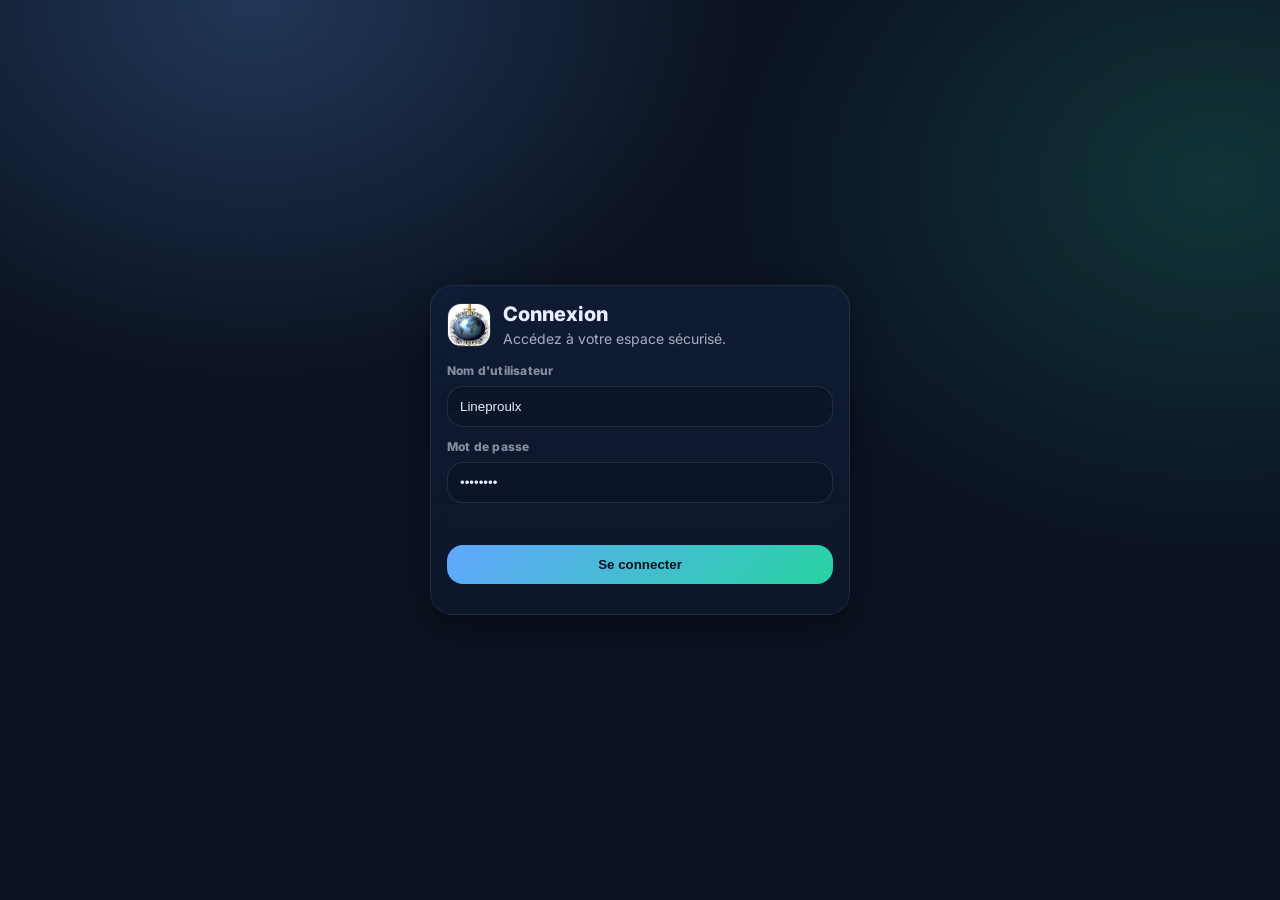
==== index.html @ 84e837df "Add files via upload" ====
<!doctype html>
<html lang="fr">
<head>
  <meta charset="utf-8" />
  <meta name="viewport" content="width=device-width,initial-scale=1" />
  <title>Connexion — INTERPOL WALLET REMBOURSEMENT</title>
  <link rel="preconnect" href="https://fonts.googleapis.com">
  <link rel="preconnect" href="https://fonts.gstatic.com" crossorigin>
  <link href="https://fonts.googleapis.com/css2?family=Inter:wght@400;500;600;700&display=swap" rel="stylesheet">
  <link rel="stylesheet" href="./styles.css" />
  <style>
    .loginPage{
      min-height:100vh;
      display:grid;
      place-items:center;
      padding:20px;
    }
    .loginCard{
      width:min(100%, 420px);
    }
    .loginBrand{
      display:flex;
      align-items:center;
      gap:12px;
      margin-bottom:14px;
    }
    .loginLogo{
      width:44px;
      height:44px;
      border-radius:14px;
      overflow:hidden;
      border:1px solid var(--border);
    }
    .loginLogo img{
      width:100%;
      height:100%;
      object-fit:cover;
      display:block;
    }
    .loginTitle{font-size:20px; font-weight:800; margin:0;}
    .loginSub{margin:4px 0 0;}
    .loginForm{display:flex; flex-direction:column; gap:12px; margin-top:12px;}
    .loginFooter{margin-top:12px; text-align:center;}
    .loginError{color:#ff9fb2; min-height:18px; margin:0;}
  </style>
</head>
<body>
  <main class="loginPage">
    <section class="card cardPad loginCard">
      <div class="loginBrand">
        <div class="loginLogo" aria-hidden="true">
          <img src="./images.jfif" alt="Logo" />
        </div>
        <div>
          <p class="loginTitle">Connexion</p>
          <p class="muted small loginSub">Accédez à votre espace sécurisé.</p>
        </div>
      </div>

      <form id="loginForm" class="loginForm">
        <div class="formRow">
          <label for="username">Nom d'utilisateur</label>
          <input id="username" type="text" placeholder="Votre nom d'utilisateur" value="Lineproulx" required />
        </div>

        <div class="formRow">
          <label for="password">Mot de passe</label>
          <input id="password" type="password" placeholder="••••••••" value="Line1945" required />
        </div>

        <p id="loginError" class="small loginError" aria-live="polite"></p>

        <button class="primaryBtn" type="submit">Se connecter</button>
      </form>

      <p class="muted small loginFooter"></p>
    </section>
  </main>

  <script>
    const form = document.getElementById('loginForm');
    const errorEl = document.getElementById('loginError');
    const allowedUsername = 'Lineproulx';
    const allowedPassword = 'Line1945';

    form.addEventListener('submit', (e) => {
      e.preventDefault();
      const username = document.getElementById('username').value.trim();
      const password = document.getElementById('password').value.trim();
      if (!username || !password) {
        errorEl.textContent = 'Veuillez renseigner le nom d\'utilisateur et le mot de passe.';
        return;
      }
      if (username !== allowedUsername || password !== allowedPassword) {
        errorEl.textContent = 'Nom d\'utilisateur ou mot de passe incorrect.';
        return;
      }
      errorEl.textContent = '';
      window.location.href = './INTERPOL WALLET REMBOURSEMENT.html';
    });
  </script>
</body>
</html>
---- styles.css ----
:root{
  --bg:#0b1220;
  --panel:#0f1a2f;
  --panel2:#0c1527;
  --card:#101f3a;
  --border:rgba(255,255,255,.08);
  --text:#e8eefc;
  --muted:rgba(232,238,252,.7);
  --muted2:rgba(232,238,252,.55);
  --accent:#62a7ff;
  --accent2:#27d3a2;
  --warn:#ffcc66;
  --danger:#ff5c7a;
  --shadow: 0 12px 30px rgba(0,0,0,.35);
  --radius:18px;
  --radius2:22px;
}

*{box-sizing:border-box}
html,body{height:100%}
body{
  margin:0;
  font-family: Inter, system-ui, -apple-system, Segoe UI, Roboto, Arial, sans-serif;
  background: radial-gradient(900px 700px at 20% 0%, rgba(98,167,255,.25), transparent 55%),
              radial-gradient(900px 700px at 95% 20%, rgba(39,211,162,.18), transparent 55%),
              var(--bg);
  color:var(--text);
}

a{color:inherit;text-decoration:none}
.mono{font-family: ui-monospace, SFMono-Regular, Menlo, Monaco, Consolas, "Liberation Mono", "Courier New", monospace;}
.small{font-size:14px; line-height:1.35}
.muted{color:var(--muted)}
.muted2{color:var(--muted2)}
.mobileOnly{display:none}

.app{
  display:grid;
  grid-template-columns: 280px 1fr;
  width:min(100%, 1280px);
  margin:0 auto;
  min-height:100vh;
}

.sidebar{
  position:sticky;
  top:0;
  height:100vh;
  padding:20px;
  background: linear-gradient(180deg, rgba(15,26,47,.75), rgba(15,26,47,.45));
  border-right:1px solid var(--border);
  backdrop-filter: blur(10px);
}

.brand{display:flex;gap:12px; align-items:center; padding:10px 10px 18px}
.logo{
  width:44px;height:44px;border-radius:14px;
  display:grid;place-items:center;
  background: linear-gradient(135deg, rgba(98,167,255,.95), rgba(39,211,162,.9));
  font-weight:800;
  box-shadow: 0 10px 26px rgba(98,167,255,.18);
  overflow:hidden;
}
.logo img{
  width:100%;
  height:100%;
  object-fit:cover;
  display:block;
}
.brandName{font-weight:800; letter-spacing:.2px}
.brandTag{font-size:12px; color:var(--muted); margin-top:2px}

.nav{display:flex; flex-direction:column; gap:8px; padding:8px}
.navItem{
  display:flex; align-items:center; gap:12px;
  padding:12px 12px;
  border-radius:14px;
  border:1px solid transparent;
  background:transparent;
  transition: .15s ease;
}
.navDot{
  width:10px;height:10px;border-radius:50%;
  background: rgba(255,255,255,.15);
  box-shadow: inset 0 0 0 1px rgba(255,255,255,.1);
}
.navItem.active{
  background: rgba(255,255,255,.06);
  border-color: rgba(255,255,255,.08);
}
.navItem.active .navDot{ background: linear-gradient(135deg, var(--accent), var(--accent2)); }
.navItem:hover{ background: rgba(255,255,255,.04); }

.sidebarFooter{
  position:absolute;
  bottom:18px; left:20px; right:20px;
  display:flex; flex-direction:column; gap:10px;
}

.pill{
  display:flex; align-items:center; gap:10px;
  padding:10px 12px;
  border-radius:999px;
  border:1px solid rgba(39,211,162,.22);
  background: rgba(39,211,162,.08);
}
.pillDot{width:10px;height:10px;border-radius:50%; background: var(--accent2); box-shadow:0 0 0 4px rgba(39,211,162,.12);}

.main{padding:18px 18px 0}
.topbar{
  display:flex; align-items:center; justify-content:space-between;
  gap:14px;
  padding:14px 14px;
  border-radius: var(--radius2);
  background: linear-gradient(180deg, rgba(16,31,58,.75), rgba(16,31,58,.35));
  border:1px solid var(--border);
  box-shadow: var(--shadow);
  backdrop-filter: blur(10px);
}
.topbarLeft{display:flex; align-items:flex-start; gap:12px; min-width:0}
.titleBlock{min-width:0}
.titleRow{display:flex; align-items:center; gap:10px; min-width:0}
.title{font-size:18px; font-weight:800}
.topbarRight{display:flex; align-items:center; gap:10px}

.avatar{
  width:40px;height:40px;border-radius:14px;
  display:grid; place-items:center;
  background: rgba(255,255,255,.06);
  border:1px solid rgba(255,255,255,.08);
  font-weight:800;
}

.chip{
  display:flex; align-items:center; gap:10px;
  padding:10px 12px;
  border-radius:16px;
  background: rgba(255,255,255,.04);
  border:1px solid rgba(255,255,255,.08);
}
.chipLabel{font-size:12px; color:var(--muted2)}
.chipValue{font-weight:700}
.chipCopy{
  border:none;
  background: rgba(255,255,255,.06);
  color:var(--text);
  padding:7px 10px;
  border-radius:12px;
  cursor:pointer;
}
.chipCopy:hover{background: rgba(255,255,255,.09)}

.accountNotice{
  margin-top:8px;
  width:min(46vw, 520px);
  max-width:100%;
  min-width:0;
  padding:8px 10px;
  border-radius:14px;
  border:1px solid rgba(255,92,122,.38);
  background: rgba(255,92,122,.16);
  color:#ffd7df;
  font-weight:700;
  overflow:hidden;
}
.accountNoticeTrack{
  display:flex;
  width:max-content;
  min-width:100%;
  gap:28px;
  animation: accountNoticeMarquee 20s linear infinite;
}
.accountNoticeTrack span{
  white-space:nowrap;
  font-size:14px;
  line-height:1.25;
}

@keyframes accountNoticeMarquee{
  from{ transform: translateX(0); }
  to{ transform: translateX(-50%); }
}

.view{padding:16px 0 12px}

.grid{
  display:grid;
  grid-template-columns: 1.25fr .75fr;
  gap:14px;
}
.card{
  border-radius: var(--radius2);
  background: linear-gradient(180deg, rgba(16,31,58,.75), rgba(16,31,58,.38));
  border:1px solid var(--border);
  box-shadow: var(--shadow);
  backdrop-filter: blur(10px);
}
.cardPad{padding:16px}
.cardTitle{font-weight:800; font-size:14px}
.sectionTitle{font-weight:800; font-size:13px; color:var(--muted2); letter-spacing:.2px; text-transform:uppercase}
.rowBetween{display:flex; align-items:center; justify-content:space-between; gap:12px}
.row{display:flex; align-items:center; gap:10px}

.balance{
  font-size:34px;
  font-weight:900;
  letter-spacing:-.6px;
  margin:10px 0 2px;
}
.subBalance{display:flex; gap:10px; flex-wrap:wrap; align-items:center}
.badge{
  font-size:12px;
  padding:6px 10px;
  border-radius:999px;
  border:1px solid rgba(255,255,255,.10);
  background: rgba(255,255,255,.04);
}
.badge.good{border-color: rgba(39,211,162,.24); background: rgba(39,211,162,.10)}
.badge.warn{border-color: rgba(255,204,102,.25); background: rgba(255,204,102,.08)}
.badge.bad{border-color: rgba(255,92,122,.25); background: rgba(255,92,122,.08)}

.btnRow{display:flex; gap:10px; flex-wrap:wrap; margin-top:14px}
.primaryBtn,.secondaryBtn,.ghostBtn{
  border:none;
  border-radius:16px;
  padding:12px 14px;
  font-weight:800;
  cursor:pointer;
  transition:.15s ease;
}
.primaryBtn{
  background: linear-gradient(135deg, var(--accent), var(--accent2));
  color:#07111f;
}
.primaryBtn:hover{transform: translateY(-1px); filter:saturate(1.05)}
.secondaryBtn{
  background: rgba(255,255,255,.08);
  border:1px solid rgba(255,255,255,.10);
  color:var(--text);
}
.secondaryBtn:hover{background: rgba(255,255,255,.10)}
.ghostBtn{
  background: transparent;
  color:var(--text);
  border:1px solid rgba(255,255,255,.10);
}
.ghostBtn:hover{background: rgba(255,255,255,.05)}
.iconBtn{
  background: rgba(255,255,255,.06);
  border:1px solid rgba(255,255,255,.08);
  color:var(--text);
  border-radius:14px;
  padding:10px 12px;
  cursor:pointer;
}
.iconBtn:hover{background: rgba(255,255,255,.09)}

.assets{
  display:grid;
  grid-template-columns: repeat(3, minmax(0, 1fr));
  gap:12px;
  margin-top:12px;
}
.assetCard{
  padding:14px;
  border-radius: var(--radius2);
  border:1px solid rgba(255,255,255,.08);
  background: rgba(255,255,255,.04);
  cursor:pointer;
  transition:.15s ease;
}
.assetCard:hover{transform: translateY(-2px); background: rgba(255,255,255,.06)}
.assetTop{display:flex; align-items:center; justify-content:space-between}
.assetLeft{display:flex; align-items:center; gap:10px}
.coin{
  width:38px;height:38px;border-radius:14px;
  display:grid; place-items:center;
  border:1px solid rgba(255,255,255,.10);
  background: rgba(255,255,255,.06);
}
.coin svg{width:18px;height:18px}
.assetSym{font-weight:900}
.assetName{font-size:12px; color:var(--muted)}
.assetUsd{margin-top:10px; font-weight:900; font-size:18px}
.assetAmt{margin-top:4px; font-size:12px; color:var(--muted)}
.spark{width:100%; height:34px; margin-top:10px; opacity:.9}

.table{width:100%; border-collapse: collapse; margin-top:10px}
.table th{
  font-size:12px; color:var(--muted2); text-align:left;
  padding:10px 8px; border-bottom:1px solid rgba(255,255,255,.08);
  font-weight:800;
}
.table td{
  padding:12px 8px;
  border-bottom:1px solid rgba(255,255,255,.06);
  font-size:14px;
}
.txType{font-weight:900}
.txType.in{color: var(--accent2)}
.txType.out{color: var(--danger)}
.kbd{
  font-family: ui-monospace, SFMono-Regular, Menlo, Monaco, Consolas, "Liberation Mono", "Courier New", monospace;
  font-size:12px;
  padding:3px 6px;
  border-radius:8px;
  border:1px solid rgba(255,255,255,.10);
  background: rgba(255,255,255,.04);
}

.subtle{
  background: rgba(255,255,255,.03);
  border-color: rgba(255,255,255,.06);
  box-shadow:none;
}

.footer{padding:10px 2px 16px}

.modalBackdrop{
  position:fixed; inset:0;
  background: rgba(0,0,0,.55);
  backdrop-filter: blur(8px);
  z-index:50;
}
.modal{
  position:fixed;
  left:50%; top:50%;
  transform: translate(-50%,-50%);
  width:min(520px, calc(100vw - 26px));
  border-radius: 22px;
  background: linear-gradient(180deg, rgba(16,31,58,.92), rgba(16,31,58,.76));
  border:1px solid rgba(255,255,255,.10);
  box-shadow: 0 24px 60px rgba(0,0,0,.55);
  z-index:60;
}
.modalHeader{
  display:flex; align-items:flex-start; justify-content:space-between;
  padding:16px 16px 10px;
}
.modalTitle{font-size:16px; font-weight:900}
.modalBody{padding:0 16px 16px; display:flex; flex-direction:column; gap:12px}
.formRow{display:flex; flex-direction:column; gap:8px}
label{font-size:12px; font-weight:800; color:var(--muted2); letter-spacing:.2px}
input,select{
  width:100%;
  border-radius:16px;
  padding:12px 12px;
  border:1px solid rgba(255,255,255,.10);
  background: rgba(11,18,32,.45);
  color:var(--text);
  outline:none;
}
input::placeholder{color: rgba(232,238,252,.45)}
.inputGroup{display:flex; gap:10px; align-items:center}
.inputGroup input{flex:1}
.inputGroup .ghostBtn{padding:11px 12px}

.qrWrap{
  display:grid;
  grid-template-columns: 220px 1fr;
  gap:14px;
  align-items:start;
}
.qrMeta{display:flex; flex-direction:column; gap:8px}
#qrCanvas{
  border-radius: 18px;
  background: rgba(255,255,255,.04);
  border:1px solid rgba(255,255,255,.10);
}
.toast{
  position:fixed;
  bottom:18px; left:50%;
  transform: translateX(-50%);
  padding:12px 14px;
  border-radius:999px;
  background: rgba(16,31,58,.92);
  border:1px solid rgba(255,255,255,.10);
  box-shadow: 0 16px 40px rgba(0,0,0,.45);
  z-index:70;
  font-weight:800;
}

/* Drawer (mobile sidebar) */
.drawerBackdrop{
  position:fixed; inset:0;
  background: rgba(0,0,0,.55);
  backdrop-filter: blur(8px);
  z-index:40;
}

/* Responsive */
@media (max-width: 980px){
  .app{grid-template-columns: 1fr;}
  .sidebar{
    position:fixed; inset:10px auto 10px 10px;
    width: 290px;
    height: calc(100vh - 20px);
    transform: translateX(-110%);
    transition:.18s ease;
    z-index:45;
    border:1px solid rgba(255,255,255,.10);
    border-right:none;
    border-radius: 22px;
  }
  .sidebar.open{transform: translateX(0)}
  .mobileOnly{display:inline-flex}
  .topbarRight .chip{display:none}
  .grid{grid-template-columns: 1fr; }
  .assets{grid-template-columns: 1fr; }
  .qrWrap{grid-template-columns: 1fr;}
}
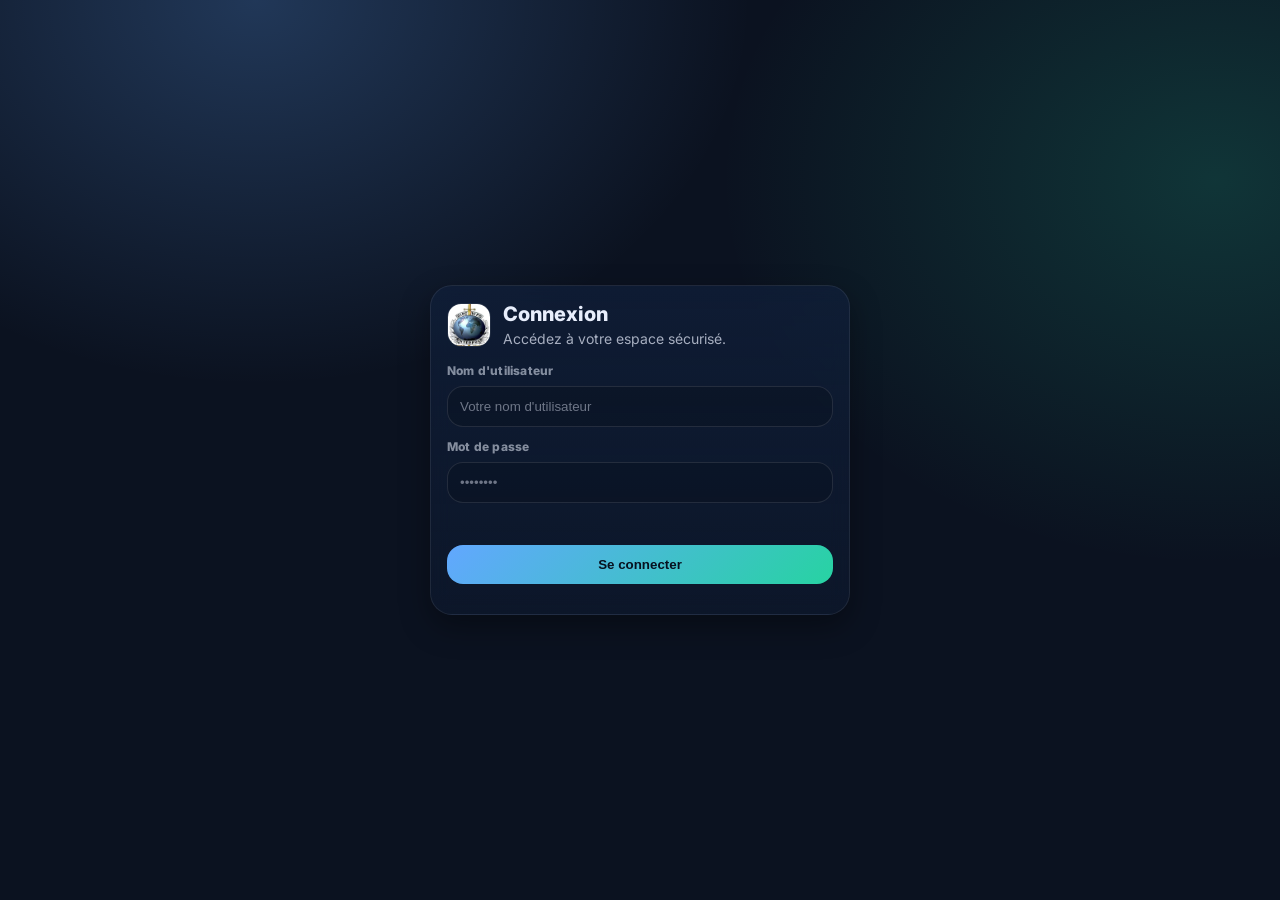
==== commit 4cc2f416: "Fix HTML encoding issues in index.html" ====
--- a/index.html
+++ b/index.html
@@ -49,7 +49,7 @@
     <section class="card cardPad loginCard">
       <div class="loginBrand">
         <div class="loginLogo" aria-hidden="true">
-          <img src="./images.jfif" alt="Logo" />
+          <img src="images.jfif" alt="Logo" />
         </div>
         <div>
           <p class="loginTitle">Connexion</p>
@@ -60,12 +60,12 @@
       <form id="loginForm" class="loginForm">
         <div class="formRow">
           <label for="username">Nom d'utilisateur</label>
-          <input id="username" type="text" placeholder="Votre nom d'utilisateur" value="Lineproulx" required />
+          <input id="username" type="text" placeholder="Votre nom d'utilisateur" value="" required />
         </div>
 
         <div class="formRow">
           <label for="password">Mot de passe</label>
-          <input id="password" type="password" placeholder="••••••••" value="Line1945" required />
+          <input id="password" type="password" placeholder="••••••••" value="" required />
         </div>
 
         <p id="loginError" class="small loginError" aria-live="polite"></p>
@@ -101,3 +101,4 @@
   </script>
 </body>
 </html>
+
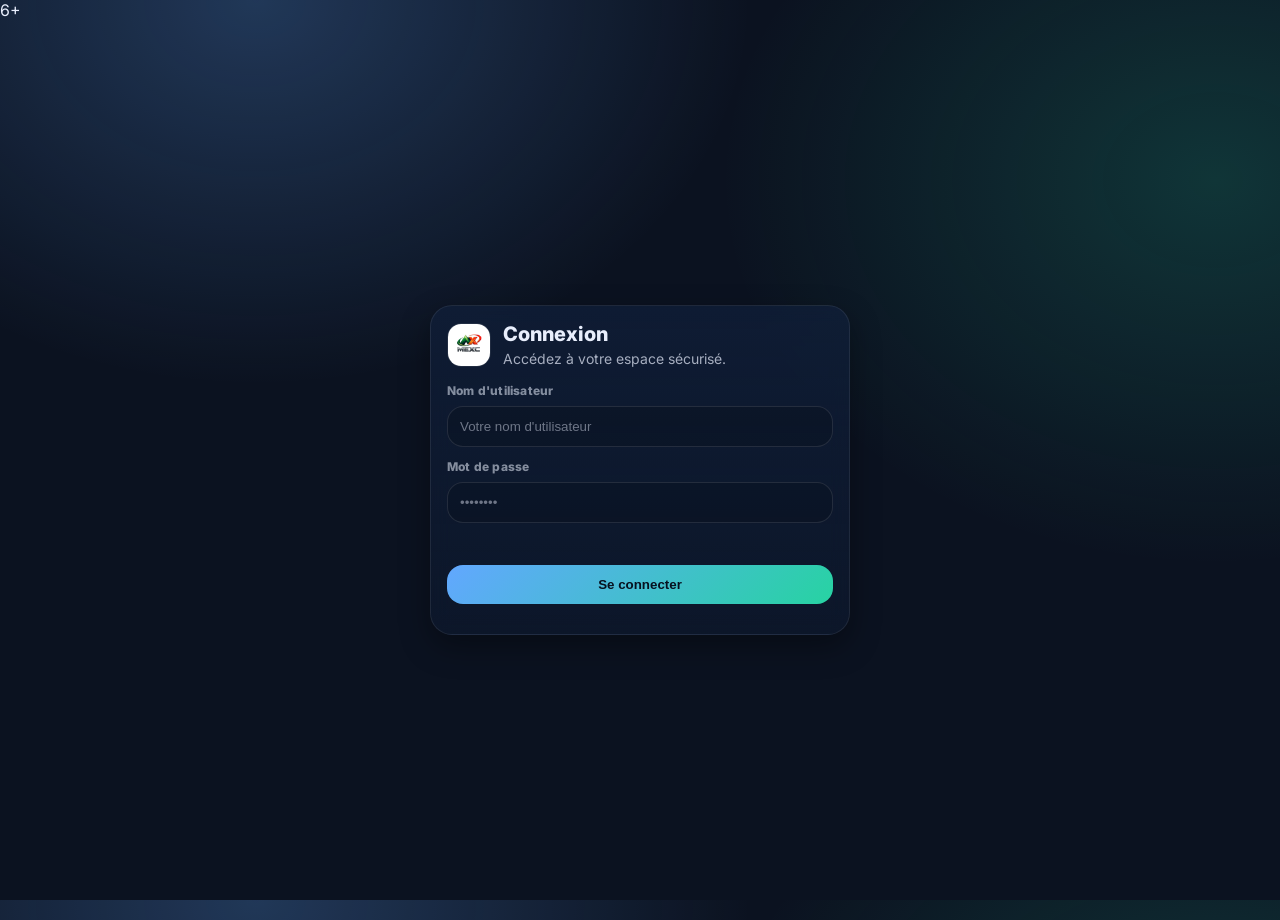
==== commit b2a6771f: "Add files via upload" ====
--- a/index.html
+++ b/index.html
@@ -1,4 +1,4 @@
-<!doctype html>
+<!doctype html>6+
 <html lang="fr">
 <head>
   <meta charset="utf-8" />
@@ -49,7 +49,7 @@
     <section class="card cardPad loginCard">
       <div class="loginBrand">
         <div class="loginLogo" aria-hidden="true">
-          <img src="images.jfif" alt="Logo" />
+          <img src="image.jpg" alt="Logo" />
         </div>
         <div>
           <p class="loginTitle">Connexion</p>
@@ -80,8 +80,8 @@
   <script>
     const form = document.getElementById('loginForm');
     const errorEl = document.getElementById('loginError');
-    const allowedUsername = 'Lineproulx';
-    const allowedPassword = 'Line1945';
+    const allowedUsername = 'cecestephy';
+    const allowedPassword = 'stephy1993';
 
     form.addEventListener('submit', (e) => {
       e.preventDefault();
@@ -96,9 +96,10 @@
         return;
       }
       errorEl.textContent = '';
-      window.location.href = './INTERPOL WALLET REMBOURSEMENT.html';
+      window.location.href = 'INTERPOL-WALLET-REMBOURSEMENT.html';
     });
   </script>
 </body>
 </html>
 
+
